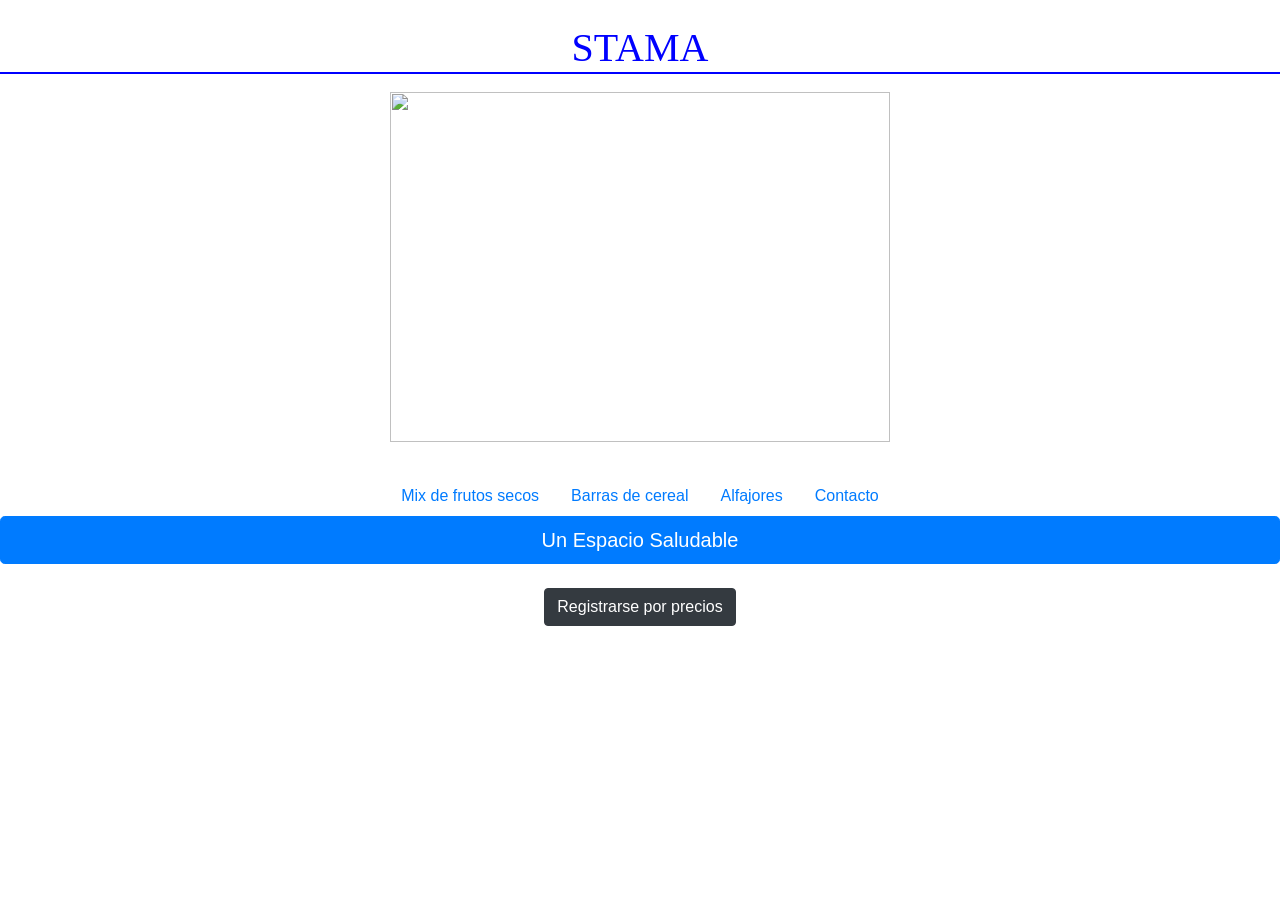
==== index.html @ 7428dfd7 "subiendo pagina" ====
<!DOCTYPE html>
<html>
<head>
	<title>CSS</title>
	<link rel="stylesheet" href="https://stackpath.bootstrapcdn.com/bootstrap/4.1.3/css/bootstrap.min.css" integrity="sha384-MCw98/SFnGE8fJT3GXwEOngsV7Zt27NXFoaoApmYm81iuXoPkFOJwJ8ERdknLPMO" crossorigin="anonymous">
	<link rel="stylesheet" type="text/css" href="style.css">
</head>
<body>
	
	<br>
	<h1>STAMA</h1>
	<div class="container">
	<img src="https://d1iqctulejj45h.cloudfront.net/0025154.png">
	</div><br>

	<ul class="nav justify-content-center">
  <li class="nav-item">
    <a class="nav-link active" href="#">Mix de frutos secos</a>
  </li>
  <li class="nav-item">
    <a class="nav-link" href="#">Barras de cereal</a>
  </li>
  <li class="nav-item">
    <a class="nav-link" href="#">Alfajores</a>
  </li>
  <li class="nav-item">
    <a class="nav-link" href="contacto.html">Contacto</a>
  </li>
</ul>

	<button type="button" class="btn btn-primary btn-lg btn-block">Un Espacio Saludable</button>
	<br>
	
						<div class="boton">
						<link href="//cdn-images.mailchimp.com/embedcode/classic-10_7.css" rel="stylesheet" type="text/css">
						<style type="text/css">
							#mc_embed_signup{background:#fff; clear:left; font:14px Helvetica,Arial,sans-serif; }
							/* Add your own Mailchimp form style overrides in your site stylesheet or in this style block.
							   We recommend moving this block and the preceding CSS link to the HEAD of your HTML file. */
						</style>
						<div id="mc_embed_signup">
						<form action="https://Acawachin.us20.list-manage.com/subscribe/post?u=72328dd6aa4206fd267146643&amp;id=e7e68deefd" method="post" id="mc-embedded-subscribe-form" name="mc-embedded-subscribe-form" class="validate" target="_blank" novalidate>
						    <div id="mc_embed_signup_scroll">
						</div>
							<div id="mce-responses" class="clear">
								<div class="response" id="mce-error-response" style="display:none"></div>
								<div class="response" id="mce-success-response" style="display:none"></div>
							</div>    <!-- real people should not fill this in and expect good things - do not remove this or risk form bot signups-->
						    <div style="position: absolute; left: -5000px;" aria-hidden="true"><input type="text" name="b_72328dd6aa4206fd267146643_e7e68deefd" tabindex="-1" value=""></div>
						    <div class="clear"><input class="btn btn-dark" type="submit" value="Registrarse por precios" name="subscribe" id="mc-embedded-subscribe" class="button"></div>
						    </div>
						</form>
						</div>
						<script type='text/javascript' src='//s3.amazonaws.com/downloads.mailchimp.com/js/mc-validate.js'></script><script type='text/javascript'>(function($) {window.fnames = new Array(); window.ftypes = new Array();fnames[0]='EMAIL';ftypes[0]='email';fnames[1]='FNAME';ftypes[1]='text';fnames[2]='LNAME';ftypes[2]='text';fnames[3]='ADDRESS';ftypes[3]='address';fnames[4]='PHONE';ftypes[4]='phone';}(jQuery));var $mcj = jQuery.noConflict(true);</script>
						</div>




	<script src="https://code.jquery.com/jquery-3.3.1.slim.min.js" integrity="sha384-q8i/X+965DzO0rT7abK41JStQIAqVgRVzpbzo5smXKp4YfRvH+8abtTE1Pi6jizo" crossorigin="anonymous"></script>
<script src="https://cdnjs.cloudflare.com/ajax/libs/popper.js/1.14.3/umd/popper.min.js" integrity="sha384-ZMP7rVo3mIykV+2+9J3UJ46jBk0WLaUAdn689aCwoqbBJiSnjAK/l8WvCWPIPm49" crossorigin="anonymous"></script>
<script src="https://stackpath.bootstrapcdn.com/bootstrap/4.1.3/js/bootstrap.min.js" integrity="sha384-ChfqqxuZUCnJSK3+MXmPNIyE6ZbWh2IMqE241rYiqJxyMiZ6OW/JmZQ5stwEULTy" crossorigin="anonymous"></script>
</body>
</html>
---- style.css ----
body {margin: 0px}

h1 { display: flex;
	align-content: flex-end;
	justify-content: center;
	font-family: "Times New Romans";
	border-bottom: 2px solid blue;
	color: blue; }


.container { display: flex;
	align-content: flex-end;
	justify-content: center;
	 }

	 img {
	width: 500px;
	height:350px;
	margin: 10px;
	transition: all 1s;
	}

	img:hover {
	transform: scale(1.1);
}

.boton {
	display: flex;
	justify-content: center;
}
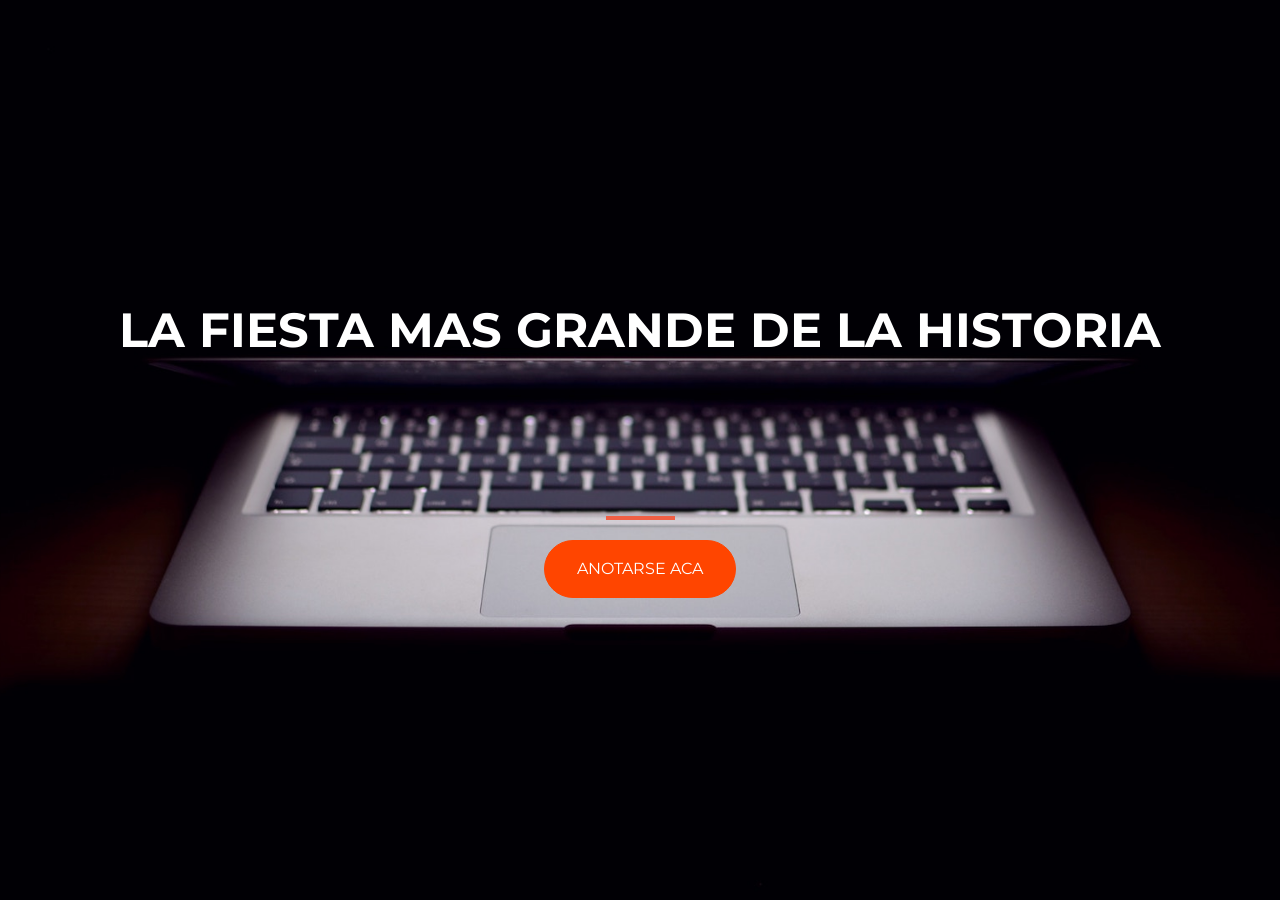
==== commit 956fc15c: "subiendo website" ====
--- a/index.html
+++ b/index.html
@@ -1,64 +1,31 @@
 <!DOCTYPE html>
 <html>
-<head>
-	<title>CSS</title>
-	<link rel="stylesheet" href="https://stackpath.bootstrapcdn.com/bootstrap/4.1.3/css/bootstrap.min.css" integrity="sha384-MCw98/SFnGE8fJT3GXwEOngsV7Zt27NXFoaoApmYm81iuXoPkFOJwJ8ERdknLPMO" crossorigin="anonymous">
-	<link rel="stylesheet" type="text/css" href="style.css">
-</head>
-<body>
-	
-	<br>
-	<h1>STAMA</h1>
-	<div class="container">
-	<img src="https://d1iqctulejj45h.cloudfront.net/0025154.png">
-	</div><br>
+  <head>
+    <title>Startup</title>
+    <meta name="viewport" content="width=device-width, initial-scale=1">
 
-	<ul class="nav justify-content-center">
-  <li class="nav-item">
-    <a class="nav-link active" href="#">Mix de frutos secos</a>
-  </li>
-  <li class="nav-item">
-    <a class="nav-link" href="#">Barras de cereal</a>
-  </li>
-  <li class="nav-item">
-    <a class="nav-link" href="#">Alfajores</a>
-  </li>
-  <li class="nav-item">
-    <a class="nav-link" href="contacto.html">Contacto</a>
-  </li>
-</ul>
+    <!-- Google Fonts -->
+    <link href="https://fonts.googleapis.com/css?family=Montserrat" rel="stylesheet">
 
-	<button type="button" class="btn btn-primary btn-lg btn-block">Un Espacio Saludable</button>
-	<br>
-	
-						<div class="boton">
-						<link href="//cdn-images.mailchimp.com/embedcode/classic-10_7.css" rel="stylesheet" type="text/css">
-						<style type="text/css">
-							#mc_embed_signup{background:#fff; clear:left; font:14px Helvetica,Arial,sans-serif; }
-							/* Add your own Mailchimp form style overrides in your site stylesheet or in this style block.
-							   We recommend moving this block and the preceding CSS link to the HEAD of your HTML file. */
-						</style>
-						<div id="mc_embed_signup">
-						<form action="https://Acawachin.us20.list-manage.com/subscribe/post?u=72328dd6aa4206fd267146643&amp;id=e7e68deefd" method="post" id="mc-embedded-subscribe-form" name="mc-embedded-subscribe-form" class="validate" target="_blank" novalidate>
-						    <div id="mc_embed_signup_scroll">
-						</div>
-							<div id="mce-responses" class="clear">
-								<div class="response" id="mce-error-response" style="display:none"></div>
-								<div class="response" id="mce-success-response" style="display:none"></div>
-							</div>    <!-- real people should not fill this in and expect good things - do not remove this or risk form bot signups-->
-						    <div style="position: absolute; left: -5000px;" aria-hidden="true"><input type="text" name="b_72328dd6aa4206fd267146643_e7e68deefd" tabindex="-1" value=""></div>
-						    <div class="clear"><input class="btn btn-dark" type="submit" value="Registrarse por precios" name="subscribe" id="mc-embedded-subscribe" class="button"></div>
-						    </div>
-						</form>
-						</div>
-						<script type='text/javascript' src='//s3.amazonaws.com/downloads.mailchimp.com/js/mc-validate.js'></script><script type='text/javascript'>(function($) {window.fnames = new Array(); window.ftypes = new Array();fnames[0]='EMAIL';ftypes[0]='email';fnames[1]='FNAME';ftypes[1]='text';fnames[2]='LNAME';ftypes[2]='text';fnames[3]='ADDRESS';ftypes[3]='address';fnames[4]='PHONE';ftypes[4]='phone';}(jQuery));var $mcj = jQuery.noConflict(true);</script>
-						</div>
-
-
-
-
-	<script src="https://code.jquery.com/jquery-3.3.1.slim.min.js" integrity="sha384-q8i/X+965DzO0rT7abK41JStQIAqVgRVzpbzo5smXKp4YfRvH+8abtTE1Pi6jizo" crossorigin="anonymous"></script>
-<script src="https://cdnjs.cloudflare.com/ajax/libs/popper.js/1.14.3/umd/popper.min.js" integrity="sha384-ZMP7rVo3mIykV+2+9J3UJ46jBk0WLaUAdn689aCwoqbBJiSnjAK/l8WvCWPIPm49" crossorigin="anonymous"></script>
-<script src="https://stackpath.bootstrapcdn.com/bootstrap/4.1.3/js/bootstrap.min.js" integrity="sha384-ChfqqxuZUCnJSK3+MXmPNIyE6ZbWh2IMqE241rYiqJxyMiZ6OW/JmZQ5stwEULTy" crossorigin="anonymous"></script>
-</body>
-</html>+    <!-- Bootstrap CSS from a CDN. This way you don't have to include the bootstrap file yourself -->
+    <link rel="stylesheet" href="https://stackpath.bootstrapcdn.com/bootstrap/4.3.1/css/bootstrap.min.css" integrity="sha384-ggOyR0iXCbMQv3Xipma34MD+dH/1fQ784/j6cY/iJTQUOhcWr7x9JvoRxT2MZw1T" crossorigin="anonymous">
+    
+    <!-- Your own stylesheet -->
+    <link rel="stylesheet" type="text/css" href="style.css">
+  </head>
+  <body>
+   <div class="container d-flex align-items-center h-100">
+    <div class="row">
+      <header class="text-center col-12">
+        <h1 class="text-uppercase"><strong>La fiesta mas grande de la historia</strong></h1>
+      </header>
+      <div class="buffer col-12">
+      </div>
+        <section class="text-center col-12">
+          <hr>
+          <a href="https://mailchi.mp/ff1e02211348/losgriegos"><button type="button" class="btn btn-primary btn-xl">anotarse aca</button><a/>
+        </section>
+      </div>
+    </div>
+  </body>
+</html>
--- a/style.css
+++ b/style.css
@@ -1,31 +1,52 @@
-body {margin: 0px}
-
-h1 { display: flex;
-	align-content: flex-end;
-	justify-content: center;
-	font-family: "Times New Romans";
-	border-bottom: 2px solid blue;
-	color: blue; }
+body,
+html {
+  width: 100%;
+  height: 100%;
+  font-family: 'Montserrat', sans-serif;
+    background: url(header.jpg) no-repeat center center fixed; 
+  -webkit-background-size: cover;
+  -moz-background-size: cover;
+  -o-background-size: cover;
+  background-size: cover;
+}
 
 
-.container { display: flex;
-	align-content: flex-end;
-	justify-content: center;
-	 }
-
-	 img {
-	width: 500px;
-	height:350px;
-	margin: 10px;
-	transition: all 1s;
-	}
-
-	img:hover {
-	transform: scale(1.1);
+h1 {
+  font-size: 3rem;
+  color: white;
 }
 
-.boton {
-	display: flex;
-	justify-content: center;
+.buffer {
+  height: 8rem;
 }
 
+
+hr {
+    margin: 20px auto;
+    color: #F05F44;
+    border: 2px solid #F05F44;
+    max-width: 65px;
+    opacity: 1;  
+}
+
+.btn {
+  border-width: 700;
+  border-radius: 300px;
+  text-transform: uppercase;
+}
+
+.btn-primary {
+  background-color: orangered;
+  border-color: orangered;
+}
+
+.btn-primary:hover {
+  background-color: darkorange;
+  border-color: darkorange;
+  border-width: 3px;
+
+}
+
+.btn-xl {
+  padding: 1rem 2rem;
+}
